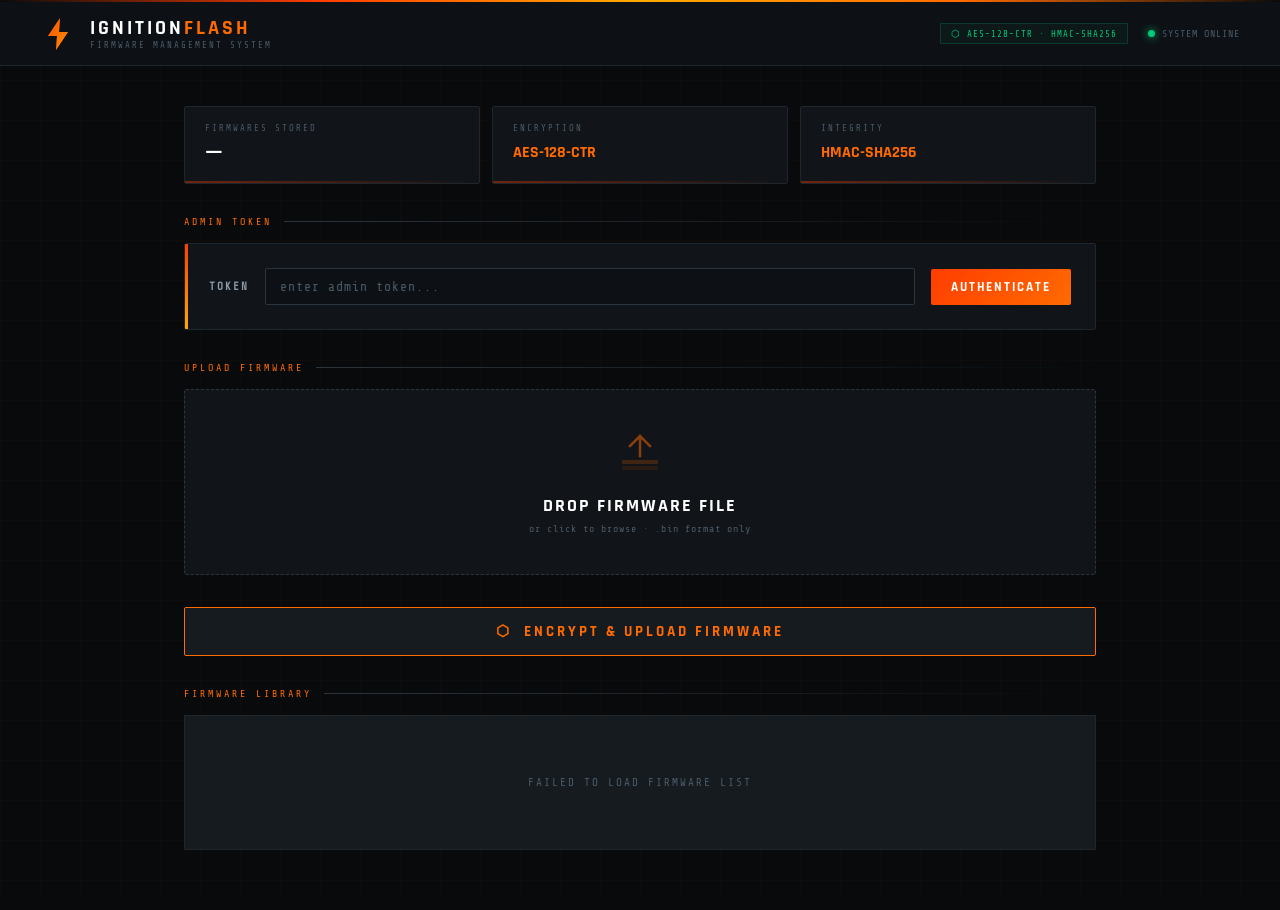
==== ui/admin.html @ 7ccd03b0 "init" ====
<!DOCTYPE html>
<html lang="en">
<head>
<meta charset="UTF-8">
<meta name="viewport" content="width=device-width, initial-scale=1.0">
<title>IgnitionFlash — Admin Panel</title>
<link rel="preconnect" href="https://fonts.googleapis.com">
<link href="https://fonts.googleapis.com/css2?family=Rajdhani:wght@400;500;600;700&family=Share+Tech+Mono&display=swap" rel="stylesheet">
<style>
  :root {
    --black:   #080a0c;
    --dark:    #0d1014;
    --panel:   #111418;
    --card:    #161b20;
    --border:  #1e262e;
    --border2: #2a3540;
    --spark:   #ff6b00;
    --spark2:  #ffaa00;
    --spark3:  #ff3d00;
    --steel:   #8a9baa;
    --text:    #cdd8e0;
    --dim:     #4a5a68;
    --success: #00c97a;
    --danger:  #ff3b3b;
  }

  * { box-sizing: border-box; margin: 0; padding: 0; }

  body {
    background: var(--black);
    color: var(--text);
    font-family: 'Rajdhani', sans-serif;
    font-size: 15px;
    min-height: 100vh;
    overflow-x: hidden;
  }

  /* ── Фоновый узор ── */
  body::before {
    content: '';
    position: fixed;
    inset: 0;
    background-image:
      linear-gradient(rgba(255,107,0,.03) 1px, transparent 1px),
      linear-gradient(90deg, rgba(255,107,0,.03) 1px, transparent 1px);
    background-size: 40px 40px;
    pointer-events: none;
    z-index: 0;
  }

  /* ── Верхняя полоса-искра ── */
  .spark-line {
    height: 2px;
    background: linear-gradient(90deg, transparent, var(--spark3), var(--spark2), var(--spark), transparent);
    position: relative;
    animation: spark-pulse 3s ease-in-out infinite;
  }
  @keyframes spark-pulse {
    0%, 100% { opacity: .6; }
    50%       { opacity: 1; }
  }

  /* ── Шапка ── */
  header {
    position: relative;
    z-index: 1;
    background: var(--dark);
    border-bottom: 1px solid var(--border);
    padding: 0 40px;
    display: flex;
    align-items: center;
    justify-content: space-between;
    height: 64px;
  }

  .logo {
    display: flex;
    align-items: center;
    gap: 14px;
  }

  .logo-icon {
    width: 36px;
    height: 36px;
    position: relative;
  }

  /* SVG искра */
  .logo-icon svg { width: 36px; height: 36px; }

  .logo-text {
    display: flex;
    flex-direction: column;
    line-height: 1;
  }

  .logo-text .brand {
    font-size: 20px;
    font-weight: 700;
    letter-spacing: 3px;
    color: #fff;
    text-transform: uppercase;
  }

  .logo-text .brand span {
    color: var(--spark);
  }

  .logo-text .sub {
    font-family: 'Share Tech Mono', monospace;
    font-size: 9px;
    color: var(--dim);
    letter-spacing: 2px;
    margin-top: 3px;
  }

  .header-right {
    display: flex;
    align-items: center;
    gap: 20px;
  }

  .status-badge {
    display: flex;
    align-items: center;
    gap: 7px;
    font-family: 'Share Tech Mono', monospace;
    font-size: 10px;
    color: var(--dim);
    letter-spacing: 1px;
    text-transform: uppercase;
  }

  .status-dot {
    width: 7px;
    height: 7px;
    border-radius: 50%;
    background: var(--success);
    box-shadow: 0 0 8px var(--success);
    animation: blink 2s ease-in-out infinite;
  }

  @keyframes blink {
    0%, 100% { opacity: 1; }
    50%       { opacity: .4; }
  }

  /* ── Главный контент ── */
  .container {
    position: relative;
    z-index: 1;
    max-width: 960px;
    margin: 0 auto;
    padding: 40px 24px 60px;
  }

  /* ── Секция заголовок ── */
  .section-header {
    display: flex;
    align-items: center;
    gap: 12px;
    margin-bottom: 16px;
  }

  .section-label {
    font-family: 'Share Tech Mono', monospace;
    font-size: 10px;
    letter-spacing: 3px;
    color: var(--spark);
    text-transform: uppercase;
  }

  .section-line {
    flex: 1;
    height: 1px;
    background: linear-gradient(90deg, var(--border2), transparent);
  }

  /* ── Карточка авторизации ── */
  .auth-card {
    background: var(--panel);
    border: 1px solid var(--border);
    border-radius: 2px;
    padding: 24px;
    margin-bottom: 32px;
    display: flex;
    align-items: center;
    gap: 16px;
    position: relative;
    overflow: hidden;
  }

  .auth-card::before {
    content: '';
    position: absolute;
    left: 0; top: 0; bottom: 0;
    width: 3px;
    background: linear-gradient(180deg, var(--spark3), var(--spark2));
  }

  .auth-card label {
    font-size: 11px;
    font-weight: 600;
    letter-spacing: 2px;
    color: var(--steel);
    text-transform: uppercase;
    white-space: nowrap;
    font-family: 'Share Tech Mono', monospace;
  }

  .auth-input {
    flex: 1;
    background: var(--dark);
    border: 1px solid var(--border2);
    color: var(--spark2);
    font-family: 'Share Tech Mono', monospace;
    font-size: 13px;
    padding: 10px 14px;
    border-radius: 2px;
    outline: none;
    letter-spacing: 2px;
    transition: border-color .2s;
  }

  .auth-input:focus {
    border-color: var(--spark);
    box-shadow: 0 0 0 1px rgba(255,107,0,.2);
  }

  .auth-input::placeholder { color: var(--dim); letter-spacing: 1px; }

  .btn-auth {
    background: linear-gradient(135deg, var(--spark3), var(--spark));
    border: none;
    color: #fff;
    font-family: 'Rajdhani', sans-serif;
    font-size: 13px;
    font-weight: 700;
    letter-spacing: 2px;
    text-transform: uppercase;
    padding: 10px 20px;
    border-radius: 2px;
    cursor: pointer;
    white-space: nowrap;
    transition: opacity .2s, transform .1s;
  }

  .btn-auth:hover   { opacity: .9; }
  .btn-auth:active  { transform: scale(.98); }

  /* ── Upload зона ── */
  .upload-zone {
    background: var(--panel);
    border: 1px dashed var(--border2);
    border-radius: 2px;
    padding: 40px;
    text-align: center;
    cursor: pointer;
    transition: border-color .2s, background .2s;
    position: relative;
    margin-bottom: 32px;
  }

  .upload-zone:hover,
  .upload-zone.drag  {
    border-color: var(--spark);
    background: rgba(255,107,0,.04);
  }

  .upload-zone input { display: none; }

  .upload-icon {
    width: 48px;
    height: 48px;
    margin: 0 auto 16px;
    opacity: .5;
  }

  .upload-title {
    font-size: 18px;
    font-weight: 700;
    letter-spacing: 2px;
    color: #fff;
    margin-bottom: 6px;
  }

  .upload-sub {
    font-family: 'Share Tech Mono', monospace;
    font-size: 10px;
    color: var(--dim);
    letter-spacing: 1px;
  }

  .upload-file-name {
    margin-top: 14px;
    font-family: 'Share Tech Mono', monospace;
    font-size: 11px;
    color: var(--spark2);
    display: none;
  }

  .upload-file-name.show { display: block; }

  /* ── Кнопка загрузки ── */
  .btn-upload {
    display: block;
    width: 100%;
    background: var(--card);
    border: 1px solid var(--spark);
    color: var(--spark);
    font-family: 'Rajdhani', sans-serif;
    font-size: 15px;
    font-weight: 700;
    letter-spacing: 3px;
    text-transform: uppercase;
    padding: 14px;
    border-radius: 2px;
    cursor: pointer;
    margin-bottom: 32px;
    transition: background .2s, color .2s;
    position: relative;
    overflow: hidden;
  }

  .btn-upload::before {
    content: '';
    position: absolute;
    inset: 0;
    background: linear-gradient(135deg, var(--spark3), var(--spark));
    opacity: 0;
    transition: opacity .2s;
  }

  .btn-upload:hover::before  { opacity: 1; }
  .btn-upload:hover          { color: #fff; border-color: transparent; }
  .btn-upload:disabled       { opacity: .3; cursor: not-allowed; }

  .btn-upload span { position: relative; z-index: 1; }

  /* ── Прогресс загрузки ── */
  .progress-wrap {
    display: none;
    margin-bottom: 32px;
  }

  .progress-wrap.show { display: block; }

  .progress-label {
    font-family: 'Share Tech Mono', monospace;
    font-size: 10px;
    color: var(--dim);
    letter-spacing: 2px;
    margin-bottom: 8px;
    display: flex;
    justify-content: space-between;
  }

  .progress-bar {
    height: 4px;
    background: var(--border);
    border-radius: 2px;
    overflow: hidden;
  }

  .progress-fill {
    height: 100%;
    background: linear-gradient(90deg, var(--spark3), var(--spark2));
    border-radius: 2px;
    width: 0%;
    transition: width .3s;
    box-shadow: 0 0 8px var(--spark);
  }

  /* ── Toast ── */
  .toast {
    position: fixed;
    bottom: 32px;
    right: 32px;
    background: var(--panel);
    border: 1px solid var(--border2);
    border-radius: 2px;
    padding: 14px 20px;
    font-family: 'Share Tech Mono', monospace;
    font-size: 11px;
    letter-spacing: 1px;
    display: flex;
    align-items: center;
    gap: 10px;
    transform: translateY(20px);
    opacity: 0;
    transition: transform .3s, opacity .3s;
    z-index: 100;
    max-width: 360px;
  }

  .toast.show   { transform: translateY(0); opacity: 1; }
  .toast.ok     { border-left: 3px solid var(--success); color: var(--success); }
  .toast.err    { border-left: 3px solid var(--danger);  color: var(--danger);  }

  /* ── Таблица прошивок ── */
  .fw-table {
    width: 100%;
    border-collapse: collapse;
  }

  .fw-table th {
    font-family: 'Share Tech Mono', monospace;
    font-size: 9px;
    letter-spacing: 2px;
    color: var(--dim);
    text-transform: uppercase;
    text-align: left;
    padding: 10px 16px;
    border-bottom: 1px solid var(--border);
    background: var(--panel);
  }

  .fw-table td {
    padding: 14px 16px;
    border-bottom: 1px solid var(--border);
    background: var(--card);
    vertical-align: middle;
  }

  .fw-table tr:last-child td { border-bottom: none; }

  .fw-table tr:hover td {
    background: #1a2028;
  }

  .fw-name {
    font-family: 'Share Tech Mono', monospace;
    font-size: 12px;
    color: var(--text);
    letter-spacing: .5px;
  }

  .fw-name .ext { color: var(--dim); }

  .fw-size {
    font-family: 'Share Tech Mono', monospace;
    font-size: 11px;
    color: var(--steel);
  }

  .fw-date {
    font-family: 'Share Tech Mono', monospace;
    font-size: 10px;
    color: var(--dim);
  }

  .fw-tag {
    display: inline-block;
    background: rgba(255,107,0,.1);
    border: 1px solid rgba(255,107,0,.25);
    color: var(--spark);
    font-family: 'Share Tech Mono', monospace;
    font-size: 9px;
    letter-spacing: 1px;
    padding: 2px 8px;
    border-radius: 1px;
    text-transform: uppercase;
  }

  .fw-actions {
    display: flex;
    gap: 8px;
    justify-content: flex-end;
  }

  .btn-action {
    background: var(--panel);
    border: 1px solid var(--border2);
    color: var(--steel);
    font-family: 'Share Tech Mono', monospace;
    font-size: 10px;
    letter-spacing: 1px;
    padding: 6px 12px;
    border-radius: 2px;
    cursor: pointer;
    text-decoration: none;
    display: inline-flex;
    align-items: center;
    gap: 6px;
    transition: border-color .2s, color .2s;
    text-transform: uppercase;
  }

  .btn-action:hover      { border-color: var(--spark2); color: var(--spark2); }
  .btn-action.del:hover  { border-color: var(--danger);  color: var(--danger);  }

  /* Пустое состояние */
  .empty-state {
    text-align: center;
    padding: 60px 20px;
    background: var(--card);
    border: 1px solid var(--border);
  }

  .empty-state .icon { font-size: 36px; opacity: .3; margin-bottom: 12px; }
  .empty-state p {
    font-family: 'Share Tech Mono', monospace;
    font-size: 11px;
    color: var(--dim);
    letter-spacing: 2px;
  }

  /* Статистика вверху */
  .stats-row {
    display: grid;
    grid-template-columns: repeat(3, 1fr);
    gap: 12px;
    margin-bottom: 32px;
  }

  .stat-card {
    background: var(--panel);
    border: 1px solid var(--border);
    border-radius: 2px;
    padding: 16px 20px;
    position: relative;
    overflow: hidden;
  }

  .stat-card::after {
    content: '';
    position: absolute;
    bottom: 0; left: 0; right: 0;
    height: 2px;
    background: linear-gradient(90deg, var(--spark3), transparent);
    opacity: .4;
  }

  .stat-label {
    font-family: 'Share Tech Mono', monospace;
    font-size: 9px;
    color: var(--dim);
    letter-spacing: 2px;
    text-transform: uppercase;
    margin-bottom: 6px;
  }

  .stat-value {
    font-size: 28px;
    font-weight: 700;
    color: #fff;
    line-height: 1;
  }

  .stat-value span { color: var(--spark); font-size: 14px; margin-left: 4px; }

  /* ── Шифрование индикатор ── */
  .enc-badge {
    display: inline-flex;
    align-items: center;
    gap: 6px;
    font-family: 'Share Tech Mono', monospace;
    font-size: 9px;
    color: var(--success);
    letter-spacing: 1px;
    padding: 4px 10px;
    border: 1px solid rgba(0,201,122,.2);
    border-radius: 1px;
    background: rgba(0,201,122,.05);
  }

  .enc-badge::before {
    content: '⬡';
    font-size: 10px;
  }

  @keyframes fadeUp {
    from { opacity:0; transform:translateY(12px); }
    to   { opacity:1; transform:translateY(0); }
  }

  .container > * {
    animation: fadeUp .4s ease both;
  }
  .container > *:nth-child(2) { animation-delay: .05s; }
  .container > *:nth-child(3) { animation-delay: .10s; }
  .container > *:nth-child(4) { animation-delay: .15s; }
  .container > *:nth-child(5) { animation-delay: .20s; }
</style>
</head>
<body>

<div class="spark-line"></div>

<header>
  <div class="logo">
    <div class="logo-icon">
      <svg viewBox="0 0 36 36" fill="none" xmlns="http://www.w3.org/2000/svg">
        <polygon points="20,2 8,20 17,20 16,34 28,16 19,16" fill="#ff6b00"/>
        <polygon points="20,2 8,20 17,20 16,34 28,16 19,16" fill="url(#sg)" opacity=".6"/>
        <defs>
          <linearGradient id="sg" x1="0" y1="0" x2="1" y2="1">
            <stop offset="0%" stop-color="#ff3d00"/>
            <stop offset="100%" stop-color="#ffaa00"/>
          </linearGradient>
        </defs>
      </svg>
    </div>
    <div class="logo-text">
      <div class="brand">Ignition<span>Flash</span></div>
      <div class="sub">FIRMWARE MANAGEMENT SYSTEM</div>
    </div>
  </div>
  <div class="header-right">
    <div class="enc-badge">AES-128-CTR · HMAC-SHA256</div>
    <div class="status-badge">
      <span class="status-dot"></span>
      SYSTEM ONLINE
    </div>
  </div>
</header>

<div class="container">

  <!-- Статы -->
  <div class="stats-row" id="stats-row">
    <div class="stat-card">
      <div class="stat-label">Firmwares Stored</div>
      <div class="stat-value" id="stat-count">—</div>
    </div>
    <div class="stat-card">
      <div class="stat-label">Encryption</div>
      <div class="stat-value" style="font-size:16px;padding-top:6px;color:var(--spark)">AES-128-CTR</div>
    </div>
    <div class="stat-card">
      <div class="stat-label">Integrity</div>
      <div class="stat-value" style="font-size:16px;padding-top:6px;color:var(--spark)">HMAC-SHA256</div>
    </div>
  </div>

  <!-- Auth -->
  <div class="section-header">
    <span class="section-label">Admin Token</span>
    <div class="section-line"></div>
  </div>

  <div class="auth-card">
    <label>TOKEN</label>
    <input class="auth-input" type="password" id="token-input"
           placeholder="enter admin token...">
    <button class="btn-auth" onclick="saveToken()">AUTHENTICATE</button>
  </div>

  <!-- Upload -->
  <div class="section-header">
    <span class="section-label">Upload Firmware</span>
    <div class="section-line"></div>
  </div>

  <div class="upload-zone" id="drop-zone" onclick="document.getElementById('fw-file').click()">
    <input type="file" id="fw-file" accept=".bin">
    <div class="upload-icon">
      <svg viewBox="0 0 48 48" fill="none" xmlns="http://www.w3.org/2000/svg">
        <rect x="6" y="30" width="36" height="4" rx="1" fill="#ff6b00" opacity=".4"/>
        <rect x="6" y="36" width="36" height="4" rx="1" fill="#ff6b00" opacity=".2"/>
        <path d="M24 6 L24 26 M14 16 L24 6 L34 16" stroke="#ff6b00" stroke-width="2.5"
              stroke-linecap="square"/>
      </svg>
    </div>
    <div class="upload-title">DROP FIRMWARE FILE</div>
    <div class="upload-sub">or click to browse · .bin format only</div>
    <div class="upload-file-name" id="file-name-display"></div>
  </div>

  <div class="progress-wrap" id="progress-wrap">
    <div class="progress-label">
      <span id="progress-status">ENCRYPTING & UPLOADING...</span>
      <span id="progress-pct">0%</span>
    </div>
    <div class="progress-bar">
      <div class="progress-fill" id="progress-fill"></div>
    </div>
  </div>

  <button class="btn-upload" id="upload-btn" onclick="uploadFirmware()" disabled>
    <span>⬡ &nbsp;ENCRYPT &amp; UPLOAD FIRMWARE</span>
  </button>

  <!-- Список -->
  <div class="section-header">
    <span class="section-label">Firmware Library</span>
    <div class="section-line"></div>
  </div>

  <div id="fw-list-wrap"></div>

</div>

<!-- Toast -->
<div class="toast" id="toast"></div>

<script>
  let adminToken = localStorage.getItem('admin_token') || '';

  // ── Инициализация ─────────────────────────
  window.addEventListener('DOMContentLoaded', () => {
    if (adminToken) {
      document.getElementById('token-input').value = adminToken;
    }
    loadFirmwares();
  });

  // ── Токен ─────────────────────────────────
  function saveToken() {
    adminToken = document.getElementById('token-input').value.trim();
    localStorage.setItem('admin_token', adminToken);
    toast('Token saved', 'ok');
    loadFirmwares();
  }

  document.getElementById('token-input').addEventListener('keydown', e => {
    if (e.key === 'Enter') saveToken();
  });

  // ── Выбор файла ───────────────────────────
  document.getElementById('fw-file').addEventListener('change', function() {
    const f = this.files[0];
    if (!f) return;
    const el = document.getElementById('file-name-display');
    el.textContent = '▸ ' + f.name + '  (' + (f.size / 1024).toFixed(1) + ' KB)';
    el.classList.add('show');
    document.getElementById('upload-btn').disabled = false;
  });

  // ── Drag & Drop ───────────────────────────
  const zone = document.getElementById('drop-zone');

  zone.addEventListener('dragover', e => { e.preventDefault(); zone.classList.add('drag'); });
  zone.addEventListener('dragleave', ()  => zone.classList.remove('drag'));
  zone.addEventListener('drop', e => {
    e.preventDefault();
    zone.classList.remove('drag');
    const f = e.dataTransfer.files[0];
    if (!f) return;
    const input = document.getElementById('fw-file');
    const dt = new DataTransfer();
    dt.items.add(f);
    input.files = dt.files;
    input.dispatchEvent(new Event('change'));
  });

  // ── Загрузка прошивки ─────────────────────
  async function uploadFirmware() {
    const file = document.getElementById('fw-file').files[0];
    if (!file) { toast('Select a .bin file first', 'err'); return; }
    if (!adminToken) { toast('Enter admin token first', 'err'); return; }

    const btn = document.getElementById('upload-btn');
    btn.disabled = true;

    const prog = document.getElementById('progress-wrap');
    const fill = document.getElementById('progress-fill');
    const pct  = document.getElementById('progress-pct');
    const pst  = document.getElementById('progress-status');

    prog.classList.add('show');
    pst.textContent = 'ENCRYPTING & UPLOADING...';

    // Анимируем прогресс (реальный XHR для точного прогресса)
    const xhr = new XMLHttpRequest();
    const form = new FormData();
    form.append('firmware', file);

    xhr.upload.addEventListener('progress', e => {
      if (e.lengthComputable) {
        const p = Math.round(e.loaded / e.total * 100);
        fill.style.width = p + '%';
        pct.textContent = p + '%';
      }
    });

    xhr.addEventListener('load', () => {
      try {
        const data = JSON.parse(xhr.responseText);
        if (data.ok) {
          fill.style.width = '100%';
          pct.textContent = '100%';
          pst.textContent = 'UPLOAD COMPLETE';
          toast('Firmware encrypted & uploaded: ' + data.file, 'ok');
          loadFirmwares();
          setTimeout(() => {
            prog.classList.remove('show');
            fill.style.width = '0%';
            document.getElementById('fw-file').value = '';
            document.getElementById('file-name-display').classList.remove('show');
            btn.disabled = true;
          }, 1500);
        } else {
          toast('Error: ' + (data.error || 'unknown'), 'err');
          prog.classList.remove('show');
          btn.disabled = false;
        }
      } catch(e) {
        toast('Server error', 'err');
        prog.classList.remove('show');
        btn.disabled = false;
      }
    });

    xhr.addEventListener('error', () => {
      toast('Network error', 'err');
      prog.classList.remove('show');
      btn.disabled = false;
    });

    xhr.open('POST', '/api/admin/upload');
    xhr.setRequestHeader('X-Admin-Token', adminToken);
    xhr.send(form);
  }

  // ── Список прошивок ───────────────────────
  async function loadFirmwares() {
    try {
      const res  = await fetch('/api/firmwares');
      const list = await res.json();

      document.getElementById('stat-count').textContent = list.length;

      const wrap = document.getElementById('fw-list-wrap');

      if (!list.length) {
        wrap.innerHTML =
          '<div class="empty-state">' +
            '<div class="icon">&#x2B21;</div>' +
            '<p>NO FIRMWARES UPLOADED YET</p>' +
          '</div>';
        return;
      }

      let rows = '';
      list.forEach(function(fw) {
        const nameParts = fw.name.split('.');
        const ext  = nameParts.pop();
        const base = nameParts.join('.');
        const sizeKb = (fw.size / 1024).toFixed(1);
        rows +=
          '<tr>' +
            '<td><div class="fw-name">' + base + '<span class="ext">.' + ext + '</span></div></td>' +
            '<td><span class="fw-tag">ENCRYPTED</span></td>' +
            '<td><span class="fw-size">' + sizeKb + ' KB</span></td>' +
            '<td><span class="fw-date">' + fw.mod_time + '</span></td>' +
            '<td><div class="fw-actions">' +
              '<a class="btn-action" href="/api/firmwares/' + fw.name + '" download>&#x2193; DOWNLOAD</a>' +
              '<button class="btn-action del" onclick="deleteFirmware(\'' + fw.name + '\')">&#x2715; DELETE</button>' +
            '</div></td>' +
          '</tr>';
      });

      wrap.innerHTML =
        '<table class="fw-table">' +
          '<thead><tr>' +
            '<th>FILENAME</th>' +
            '<th>STATUS</th>' +
            '<th>SIZE</th>' +
            '<th>UPLOADED</th>' +
            '<th style="text-align:right">ACTIONS</th>' +
          '</tr></thead>' +
          '<tbody>' + rows + '</tbody>' +
        '</table>';

    } catch(e) {
      document.getElementById('fw-list-wrap').innerHTML =
        '<div class="empty-state"><p>FAILED TO LOAD FIRMWARE LIST</p></div>';
    }
  }

  // ── Удаление ──────────────────────────────
  async function deleteFirmware(name) {
    if (!adminToken) { toast('Enter admin token first', 'err'); return; }
    if (!confirm('Delete ' + name + '?')) return;

    try {
      const res = await fetch('/api/admin/delete/' + encodeURIComponent(name), {
        method: 'DELETE',
        headers: { 'X-Admin-Token': adminToken }
      });
      const data = await res.json();
      if (data.ok) {
        toast('Deleted: ' + name, 'ok');
        loadFirmwares();
      } else {
        toast('Error: ' + (data.error || 'unknown'), 'err');
      }
    } catch(e) {
      toast('Network error', 'err');
    }
  }

  // ── Toast уведомления ─────────────────────
  let toastTimer;
  function toast(msg, type) {
    const el = document.getElementById('toast');
    el.textContent = (type === 'ok' ? '✓ ' : '✕ ') + msg.toUpperCase();
    el.className = 'toast show ' + type;
    clearTimeout(toastTimer);
    toastTimer = setTimeout(() => el.classList.remove('show'), 3500);
  }
</script>
</body>
</html>
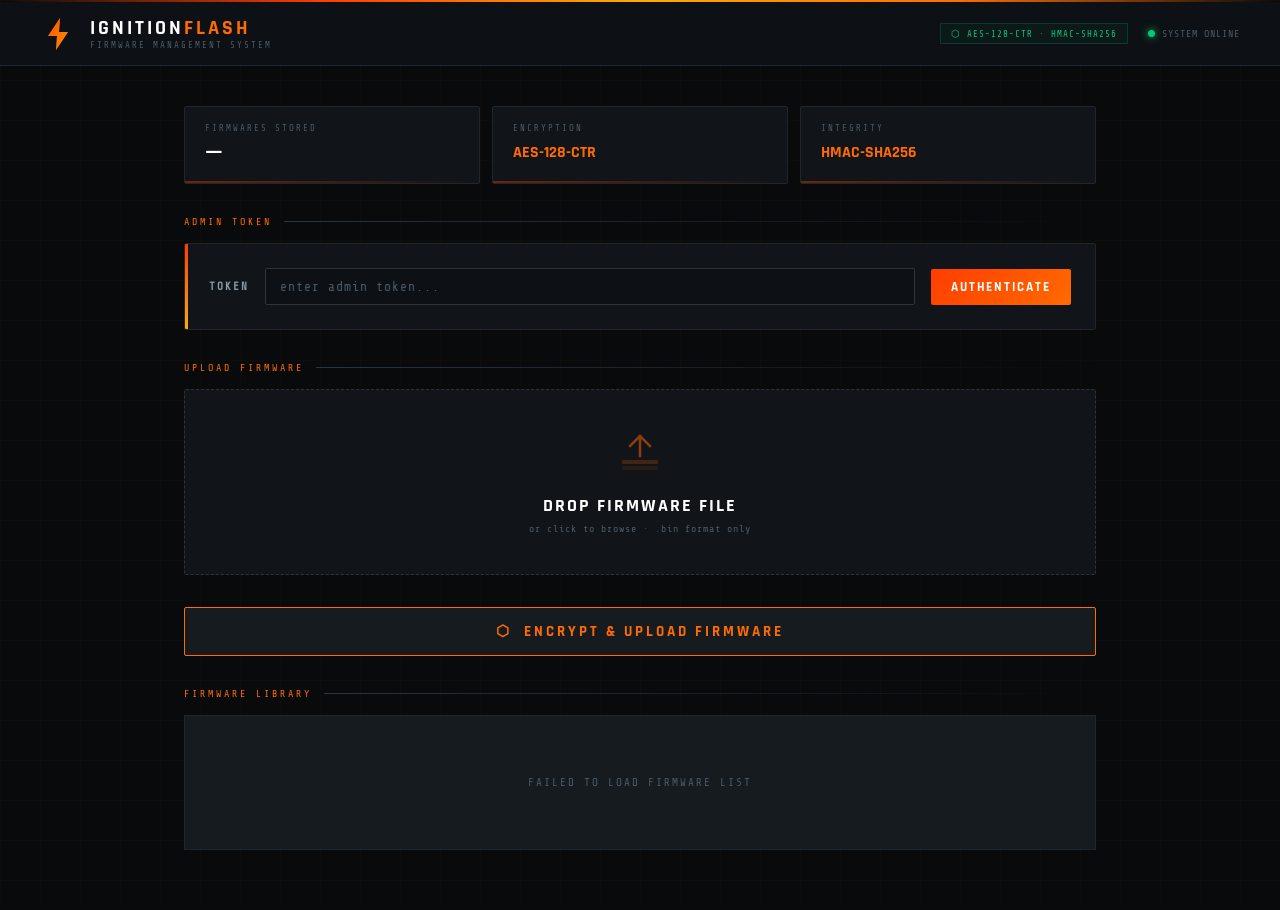
==== commit c246f220: "html css refactoring" ====
--- a/ui/admin.html
+++ b/ui/admin.html
@@ -6,582 +6,11 @@
 <title>IgnitionFlash — Admin Panel</title>
 <link rel="preconnect" href="https://fonts.googleapis.com">
 <link href="https://fonts.googleapis.com/css2?family=Rajdhani:wght@400;500;600;700&family=Share+Tech+Mono&display=swap" rel="stylesheet">
-<style>
-  :root {
-    --black:   #080a0c;
-    --dark:    #0d1014;
-    --panel:   #111418;
-    --card:    #161b20;
-    --border:  #1e262e;
-    --border2: #2a3540;
-    --spark:   #ff6b00;
-    --spark2:  #ffaa00;
-    --spark3:  #ff3d00;
-    --steel:   #8a9baa;
-    --text:    #cdd8e0;
-    --dim:     #4a5a68;
-    --success: #00c97a;
-    --danger:  #ff3b3b;
-  }
-
-  * { box-sizing: border-box; margin: 0; padding: 0; }
-
-  body {
-    background: var(--black);
-    color: var(--text);
-    font-family: 'Rajdhani', sans-serif;
-    font-size: 15px;
-    min-height: 100vh;
-    overflow-x: hidden;
-  }
-
-  /* ── Фоновый узор ── */
-  body::before {
-    content: '';
-    position: fixed;
-    inset: 0;
-    background-image:
-      linear-gradient(rgba(255,107,0,.03) 1px, transparent 1px),
-      linear-gradient(90deg, rgba(255,107,0,.03) 1px, transparent 1px);
-    background-size: 40px 40px;
-    pointer-events: none;
-    z-index: 0;
-  }
-
-  /* ── Верхняя полоса-искра ── */
-  .spark-line {
-    height: 2px;
-    background: linear-gradient(90deg, transparent, var(--spark3), var(--spark2), var(--spark), transparent);
-    position: relative;
-    animation: spark-pulse 3s ease-in-out infinite;
-  }
-  @keyframes spark-pulse {
-    0%, 100% { opacity: .6; }
-    50%       { opacity: 1; }
-  }
-
-  /* ── Шапка ── */
-  header {
-    position: relative;
-    z-index: 1;
-    background: var(--dark);
-    border-bottom: 1px solid var(--border);
-    padding: 0 40px;
-    display: flex;
-    align-items: center;
-    justify-content: space-between;
-    height: 64px;
-  }
-
-  .logo {
-    display: flex;
-    align-items: center;
-    gap: 14px;
-  }
-
-  .logo-icon {
-    width: 36px;
-    height: 36px;
-    position: relative;
-  }
-
-  /* SVG искра */
-  .logo-icon svg { width: 36px; height: 36px; }
-
-  .logo-text {
-    display: flex;
-    flex-direction: column;
-    line-height: 1;
-  }
-
-  .logo-text .brand {
-    font-size: 20px;
-    font-weight: 700;
-    letter-spacing: 3px;
-    color: #fff;
-    text-transform: uppercase;
-  }
-
-  .logo-text .brand span {
-    color: var(--spark);
-  }
-
-  .logo-text .sub {
-    font-family: 'Share Tech Mono', monospace;
-    font-size: 9px;
-    color: var(--dim);
-    letter-spacing: 2px;
-    margin-top: 3px;
-  }
-
-  .header-right {
-    display: flex;
-    align-items: center;
-    gap: 20px;
-  }
-
-  .status-badge {
-    display: flex;
-    align-items: center;
-    gap: 7px;
-    font-family: 'Share Tech Mono', monospace;
-    font-size: 10px;
-    color: var(--dim);
-    letter-spacing: 1px;
-    text-transform: uppercase;
-  }
-
-  .status-dot {
-    width: 7px;
-    height: 7px;
-    border-radius: 50%;
-    background: var(--success);
-    box-shadow: 0 0 8px var(--success);
-    animation: blink 2s ease-in-out infinite;
-  }
-
-  @keyframes blink {
-    0%, 100% { opacity: 1; }
-    50%       { opacity: .4; }
-  }
-
-  /* ── Главный контент ── */
-  .container {
-    position: relative;
-    z-index: 1;
-    max-width: 960px;
-    margin: 0 auto;
-    padding: 40px 24px 60px;
-  }
-
-  /* ── Секция заголовок ── */
-  .section-header {
-    display: flex;
-    align-items: center;
-    gap: 12px;
-    margin-bottom: 16px;
-  }
-
-  .section-label {
-    font-family: 'Share Tech Mono', monospace;
-    font-size: 10px;
-    letter-spacing: 3px;
-    color: var(--spark);
-    text-transform: uppercase;
-  }
-
-  .section-line {
-    flex: 1;
-    height: 1px;
-    background: linear-gradient(90deg, var(--border2), transparent);
-  }
-
-  /* ── Карточка авторизации ── */
-  .auth-card {
-    background: var(--panel);
-    border: 1px solid var(--border);
-    border-radius: 2px;
-    padding: 24px;
-    margin-bottom: 32px;
-    display: flex;
-    align-items: center;
-    gap: 16px;
-    position: relative;
-    overflow: hidden;
-  }
-
-  .auth-card::before {
-    content: '';
-    position: absolute;
-    left: 0; top: 0; bottom: 0;
-    width: 3px;
-    background: linear-gradient(180deg, var(--spark3), var(--spark2));
-  }
-
-  .auth-card label {
-    font-size: 11px;
-    font-weight: 600;
-    letter-spacing: 2px;
-    color: var(--steel);
-    text-transform: uppercase;
-    white-space: nowrap;
-    font-family: 'Share Tech Mono', monospace;
-  }
-
-  .auth-input {
-    flex: 1;
-    background: var(--dark);
-    border: 1px solid var(--border2);
-    color: var(--spark2);
-    font-family: 'Share Tech Mono', monospace;
-    font-size: 13px;
-    padding: 10px 14px;
-    border-radius: 2px;
-    outline: none;
-    letter-spacing: 2px;
-    transition: border-color .2s;
-  }
-
-  .auth-input:focus {
-    border-color: var(--spark);
-    box-shadow: 0 0 0 1px rgba(255,107,0,.2);
-  }
-
-  .auth-input::placeholder { color: var(--dim); letter-spacing: 1px; }
-
-  .btn-auth {
-    background: linear-gradient(135deg, var(--spark3), var(--spark));
-    border: none;
-    color: #fff;
-    font-family: 'Rajdhani', sans-serif;
-    font-size: 13px;
-    font-weight: 700;
-    letter-spacing: 2px;
-    text-transform: uppercase;
-    padding: 10px 20px;
-    border-radius: 2px;
-    cursor: pointer;
-    white-space: nowrap;
-    transition: opacity .2s, transform .1s;
-  }
-
-  .btn-auth:hover   { opacity: .9; }
-  .btn-auth:active  { transform: scale(.98); }
-
-  /* ── Upload зона ── */
-  .upload-zone {
-    background: var(--panel);
-    border: 1px dashed var(--border2);
-    border-radius: 2px;
-    padding: 40px;
-    text-align: center;
-    cursor: pointer;
-    transition: border-color .2s, background .2s;
-    position: relative;
-    margin-bottom: 32px;
-  }
-
-  .upload-zone:hover,
-  .upload-zone.drag  {
-    border-color: var(--spark);
-    background: rgba(255,107,0,.04);
-  }
-
-  .upload-zone input { display: none; }
-
-  .upload-icon {
-    width: 48px;
-    height: 48px;
-    margin: 0 auto 16px;
-    opacity: .5;
-  }
-
-  .upload-title {
-    font-size: 18px;
-    font-weight: 700;
-    letter-spacing: 2px;
-    color: #fff;
-    margin-bottom: 6px;
-  }
-
-  .upload-sub {
-    font-family: 'Share Tech Mono', monospace;
-    font-size: 10px;
-    color: var(--dim);
-    letter-spacing: 1px;
-  }
-
-  .upload-file-name {
-    margin-top: 14px;
-    font-family: 'Share Tech Mono', monospace;
-    font-size: 11px;
-    color: var(--spark2);
-    display: none;
-  }
-
-  .upload-file-name.show { display: block; }
-
-  /* ── Кнопка загрузки ── */
-  .btn-upload {
-    display: block;
-    width: 100%;
-    background: var(--card);
-    border: 1px solid var(--spark);
-    color: var(--spark);
-    font-family: 'Rajdhani', sans-serif;
-    font-size: 15px;
-    font-weight: 700;
-    letter-spacing: 3px;
-    text-transform: uppercase;
-    padding: 14px;
-    border-radius: 2px;
-    cursor: pointer;
-    margin-bottom: 32px;
-    transition: background .2s, color .2s;
-    position: relative;
-    overflow: hidden;
-  }
-
-  .btn-upload::before {
-    content: '';
-    position: absolute;
-    inset: 0;
-    background: linear-gradient(135deg, var(--spark3), var(--spark));
-    opacity: 0;
-    transition: opacity .2s;
-  }
-
-  .btn-upload:hover::before  { opacity: 1; }
-  .btn-upload:hover          { color: #fff; border-color: transparent; }
-  .btn-upload:disabled       { opacity: .3; cursor: not-allowed; }
-
-  .btn-upload span { position: relative; z-index: 1; }
-
-  /* ── Прогресс загрузки ── */
-  .progress-wrap {
-    display: none;
-    margin-bottom: 32px;
-  }
-
-  .progress-wrap.show { display: block; }
-
-  .progress-label {
-    font-family: 'Share Tech Mono', monospace;
-    font-size: 10px;
-    color: var(--dim);
-    letter-spacing: 2px;
-    margin-bottom: 8px;
-    display: flex;
-    justify-content: space-between;
-  }
-
-  .progress-bar {
-    height: 4px;
-    background: var(--border);
-    border-radius: 2px;
-    overflow: hidden;
-  }
-
-  .progress-fill {
-    height: 100%;
-    background: linear-gradient(90deg, var(--spark3), var(--spark2));
-    border-radius: 2px;
-    width: 0%;
-    transition: width .3s;
-    box-shadow: 0 0 8px var(--spark);
-  }
-
-  /* ── Toast ── */
-  .toast {
-    position: fixed;
-    bottom: 32px;
-    right: 32px;
-    background: var(--panel);
-    border: 1px solid var(--border2);
-    border-radius: 2px;
-    padding: 14px 20px;
-    font-family: 'Share Tech Mono', monospace;
-    font-size: 11px;
-    letter-spacing: 1px;
-    display: flex;
-    align-items: center;
-    gap: 10px;
-    transform: translateY(20px);
-    opacity: 0;
-    transition: transform .3s, opacity .3s;
-    z-index: 100;
-    max-width: 360px;
-  }
-
-  .toast.show   { transform: translateY(0); opacity: 1; }
-  .toast.ok     { border-left: 3px solid var(--success); color: var(--success); }
-  .toast.err    { border-left: 3px solid var(--danger);  color: var(--danger);  }
-
-  /* ── Таблица прошивок ── */
-  .fw-table {
-    width: 100%;
-    border-collapse: collapse;
-  }
-
-  .fw-table th {
-    font-family: 'Share Tech Mono', monospace;
-    font-size: 9px;
-    letter-spacing: 2px;
-    color: var(--dim);
-    text-transform: uppercase;
-    text-align: left;
-    padding: 10px 16px;
-    border-bottom: 1px solid var(--border);
-    background: var(--panel);
-  }
-
-  .fw-table td {
-    padding: 14px 16px;
-    border-bottom: 1px solid var(--border);
-    background: var(--card);
-    vertical-align: middle;
-  }
-
-  .fw-table tr:last-child td { border-bottom: none; }
-
-  .fw-table tr:hover td {
-    background: #1a2028;
-  }
-
-  .fw-name {
-    font-family: 'Share Tech Mono', monospace;
-    font-size: 12px;
-    color: var(--text);
-    letter-spacing: .5px;
-  }
-
-  .fw-name .ext { color: var(--dim); }
-
-  .fw-size {
-    font-family: 'Share Tech Mono', monospace;
-    font-size: 11px;
-    color: var(--steel);
-  }
-
-  .fw-date {
-    font-family: 'Share Tech Mono', monospace;
-    font-size: 10px;
-    color: var(--dim);
-  }
-
-  .fw-tag {
-    display: inline-block;
-    background: rgba(255,107,0,.1);
-    border: 1px solid rgba(255,107,0,.25);
-    color: var(--spark);
-    font-family: 'Share Tech Mono', monospace;
-    font-size: 9px;
-    letter-spacing: 1px;
-    padding: 2px 8px;
-    border-radius: 1px;
-    text-transform: uppercase;
-  }
-
-  .fw-actions {
-    display: flex;
-    gap: 8px;
-    justify-content: flex-end;
-  }
-
-  .btn-action {
-    background: var(--panel);
-    border: 1px solid var(--border2);
-    color: var(--steel);
-    font-family: 'Share Tech Mono', monospace;
-    font-size: 10px;
-    letter-spacing: 1px;
-    padding: 6px 12px;
-    border-radius: 2px;
-    cursor: pointer;
-    text-decoration: none;
-    display: inline-flex;
-    align-items: center;
-    gap: 6px;
-    transition: border-color .2s, color .2s;
-    text-transform: uppercase;
-  }
-
-  .btn-action:hover      { border-color: var(--spark2); color: var(--spark2); }
-  .btn-action.del:hover  { border-color: var(--danger);  color: var(--danger);  }
-
-  /* Пустое состояние */
-  .empty-state {
-    text-align: center;
-    padding: 60px 20px;
-    background: var(--card);
-    border: 1px solid var(--border);
-  }
-
-  .empty-state .icon { font-size: 36px; opacity: .3; margin-bottom: 12px; }
-  .empty-state p {
-    font-family: 'Share Tech Mono', monospace;
-    font-size: 11px;
-    color: var(--dim);
-    letter-spacing: 2px;
-  }
-
-  /* Статистика вверху */
-  .stats-row {
-    display: grid;
-    grid-template-columns: repeat(3, 1fr);
-    gap: 12px;
-    margin-bottom: 32px;
-  }
-
-  .stat-card {
-    background: var(--panel);
-    border: 1px solid var(--border);
-    border-radius: 2px;
-    padding: 16px 20px;
-    position: relative;
-    overflow: hidden;
-  }
-
-  .stat-card::after {
-    content: '';
-    position: absolute;
-    bottom: 0; left: 0; right: 0;
-    height: 2px;
-    background: linear-gradient(90deg, var(--spark3), transparent);
-    opacity: .4;
-  }
-
-  .stat-label {
-    font-family: 'Share Tech Mono', monospace;
-    font-size: 9px;
-    color: var(--dim);
-    letter-spacing: 2px;
-    text-transform: uppercase;
-    margin-bottom: 6px;
-  }
-
-  .stat-value {
-    font-size: 28px;
-    font-weight: 700;
-    color: #fff;
-    line-height: 1;
-  }
-
-  .stat-value span { color: var(--spark); font-size: 14px; margin-left: 4px; }
-
-  /* ── Шифрование индикатор ── */
-  .enc-badge {
-    display: inline-flex;
-    align-items: center;
-    gap: 6px;
-    font-family: 'Share Tech Mono', monospace;
-    font-size: 9px;
-    color: var(--success);
-    letter-spacing: 1px;
-    padding: 4px 10px;
-    border: 1px solid rgba(0,201,122,.2);
-    border-radius: 1px;
-    background: rgba(0,201,122,.05);
-  }
-
-  .enc-badge::before {
-    content: '⬡';
-    font-size: 10px;
-  }
-
-  @keyframes fadeUp {
-    from { opacity:0; transform:translateY(12px); }
-    to   { opacity:1; transform:translateY(0); }
-  }
-
-  .container > * {
-    animation: fadeUp .4s ease both;
-  }
-  .container > *:nth-child(2) { animation-delay: .05s; }
-  .container > *:nth-child(3) { animation-delay: .10s; }
-  .container > *:nth-child(4) { animation-delay: .15s; }
-  .container > *:nth-child(5) { animation-delay: .20s; }
-</style>
+  <link rel="stylesheet" href="css/base.css">
+<link rel="stylesheet" href="css/admin.css"> 
+ 
+ 
+
 </head>
 <body>
 
--- a/ui/css/base.css
+++ b/ui/css/base.css
@@ -0,0 +1,170 @@
+  :root {
+    --black:   #080a0c;
+    --dark:    #0d1014;
+    --panel:   #111418;
+    --card:    #161b20;
+    --border:  #1e262e;
+    --border2: #2a3540;
+    --spark:   #ff6b00;
+    --spark2:  #ffaa00;
+    --spark3:  #ff3d00;
+    --steel:   #8a9baa;
+    --text:    #cdd8e0;
+    --dim:     #4a5a68;
+    --success: #00c97a;
+    --danger:  #ff3b3b;
+  }
+    
+  * { box-sizing: border-box; margin: 0; padding: 0; }
+
+    body {
+    background: var(--black);
+    color: var(--text);
+    font-family: 'Rajdhani', sans-serif;
+    font-size: 15px;
+    min-height: 100vh;
+    overflow-x: hidden;
+  }
+
+    /* ── Фоновый узор ── */
+  body::before {
+    content: '';
+    position: fixed;
+    inset: 0;
+    background-image:
+      linear-gradient(rgba(255,107,0,.03) 1px, transparent 1px),
+      linear-gradient(90deg, rgba(255,107,0,.03) 1px, transparent 1px);
+    background-size: 40px 40px;
+    pointer-events: none;
+    z-index: 0;
+  }
+
+  
+  /* ── Верхняя полоса-искра ── */
+  .spark-line {
+    height: 2px;
+    background: linear-gradient(90deg, transparent, var(--spark3), var(--spark2), var(--spark), transparent);
+    position: relative;
+    animation: spark-pulse 3s ease-in-out infinite;
+  }
+  @keyframes spark-pulse {
+    0%, 100% { opacity: .6; }
+    50%       { opacity: 1; }
+  }
+
+  /* ── Шапка ── */
+  header {
+    position: relative;
+    z-index: 1;
+    background: var(--dark);
+    border-bottom: 1px solid var(--border);
+    padding: 0 40px;
+    display: flex;
+    align-items: center;
+    justify-content: space-between;
+    height: 64px;
+  }
+
+  .logo {
+    display: flex;
+    align-items: center;
+    gap: 14px;
+  }
+
+  .logo-icon {
+    width: 36px;
+    height: 36px;
+    position: relative;
+  }
+
+  /* SVG искра */
+  .logo-icon svg { width: 36px; height: 36px; }
+
+  .logo-text {
+    display: flex;
+    flex-direction: column;
+    line-height: 1;
+  }
+
+  .logo-text .brand {
+    font-size: 20px;
+    font-weight: 700;
+    letter-spacing: 3px;
+    color: #fff;
+    text-transform: uppercase;
+  }
+
+  .logo-text .brand span {
+    color: var(--spark);
+  }
+
+  .logo-text .sub {
+    font-family: 'Share Tech Mono', monospace;
+    font-size: 9px;
+    color: var(--dim);
+    letter-spacing: 2px;
+    margin-top: 3px;
+  }
+
+  .header-right {
+    display: flex;
+    align-items: center;
+    gap: 20px;
+  }
+
+  .status-badge {
+    display: flex;
+    align-items: center;
+    gap: 7px;
+    font-family: 'Share Tech Mono', monospace;
+    font-size: 10px;
+    color: var(--dim);
+    letter-spacing: 1px;
+    text-transform: uppercase;
+  }
+
+  .status-dot {
+    width: 7px;
+    height: 7px;
+    border-radius: 50%;
+    background: var(--success);
+    box-shadow: 0 0 8px var(--success);
+    animation: blink 2s ease-in-out infinite;
+  }
+
+  @keyframes blink {
+    0%, 100% { opacity: 1; }
+    50%       { opacity: .4; }
+  }
+
+
+    /* ── Главный контент ── */
+  .container {
+    position: relative;
+    z-index: 1;
+    max-width: 960px;
+    margin: 0 auto;
+    padding: 40px 24px 60px;
+  }
+
+  /* ── Секция заголовок ── */
+  .section-header {
+    display: flex;
+    align-items: center;
+    gap: 12px;
+    margin-bottom: 16px;
+  }
+
+  .section-label {
+    font-family: 'Share Tech Mono', monospace;
+    font-size: 10px;
+    letter-spacing: 3px;
+    color: var(--spark);
+    text-transform: uppercase;
+  }
+
+  .section-line {
+    flex: 1;
+    height: 1px;
+    background: linear-gradient(90deg, var(--border2), transparent);
+  }
--- a/ui/css/admin.css
+++ b/ui/css/admin.css
@@ -0,0 +1,405 @@
+/* ── Карточка авторизации ── */
+  .auth-card {
+    background: var(--panel);
+    border: 1px solid var(--border);
+    border-radius: 2px;
+    padding: 24px;
+    margin-bottom: 32px;
+    display: flex;
+    align-items: center;
+    gap: 16px;
+    position: relative;
+    overflow: hidden;
+  }
+
+  .auth-card::before {
+    content: '';
+    position: absolute;
+    left: 0; top: 0; bottom: 0;
+    width: 3px;
+    background: linear-gradient(180deg, var(--spark3), var(--spark2));
+  }
+
+  .auth-card label {
+    font-size: 11px;
+    font-weight: 600;
+    letter-spacing: 2px;
+    color: var(--steel);
+    text-transform: uppercase;
+    white-space: nowrap;
+    font-family: 'Share Tech Mono', monospace;
+  }
+
+  .auth-input {
+    flex: 1;
+    background: var(--dark);
+    border: 1px solid var(--border2);
+    color: var(--spark2);
+    font-family: 'Share Tech Mono', monospace;
+    font-size: 13px;
+    padding: 10px 14px;
+    border-radius: 2px;
+    outline: none;
+    letter-spacing: 2px;
+    transition: border-color .2s;
+  }
+
+  .auth-input:focus {
+    border-color: var(--spark);
+    box-shadow: 0 0 0 1px rgba(255,107,0,.2);
+  }
+
+  .auth-input::placeholder { color: var(--dim); letter-spacing: 1px; }
+
+  .btn-auth {
+    background: linear-gradient(135deg, var(--spark3), var(--spark));
+    border: none;
+    color: #fff;
+    font-family: 'Rajdhani', sans-serif;
+    font-size: 13px;
+    font-weight: 700;
+    letter-spacing: 2px;
+    text-transform: uppercase;
+    padding: 10px 20px;
+    border-radius: 2px;
+    cursor: pointer;
+    white-space: nowrap;
+    transition: opacity .2s, transform .1s;
+  }
+
+  .btn-auth:hover   { opacity: .9; }
+  .btn-auth:active  { transform: scale(.98); }
+
+  /* ── Upload зона ── */
+  .upload-zone {
+    background: var(--panel);
+    border: 1px dashed var(--border2);
+    border-radius: 2px;
+    padding: 40px;
+    text-align: center;
+    cursor: pointer;
+    transition: border-color .2s, background .2s;
+    position: relative;
+    margin-bottom: 32px;
+  }
+
+  .upload-zone:hover,
+  .upload-zone.drag  {
+    border-color: var(--spark);
+    background: rgba(255,107,0,.04);
+  }
+
+  .upload-zone input { display: none; }
+
+  .upload-icon {
+    width: 48px;
+    height: 48px;
+    margin: 0 auto 16px;
+    opacity: .5;
+  }
+
+  .upload-title {
+    font-size: 18px;
+    font-weight: 700;
+    letter-spacing: 2px;
+    color: #fff;
+    margin-bottom: 6px;
+  }
+
+  .upload-sub {
+    font-family: 'Share Tech Mono', monospace;
+    font-size: 10px;
+    color: var(--dim);
+    letter-spacing: 1px;
+  }
+
+  .upload-file-name {
+    margin-top: 14px;
+    font-family: 'Share Tech Mono', monospace;
+    font-size: 11px;
+    color: var(--spark2);
+    display: none;
+  }
+
+  .upload-file-name.show { display: block; }
+
+  /* ── Кнопка загрузки ── */
+  .btn-upload {
+    display: block;
+    width: 100%;
+    background: var(--card);
+    border: 1px solid var(--spark);
+    color: var(--spark);
+    font-family: 'Rajdhani', sans-serif;
+    font-size: 15px;
+    font-weight: 700;
+    letter-spacing: 3px;
+    text-transform: uppercase;
+    padding: 14px;
+    border-radius: 2px;
+    cursor: pointer;
+    margin-bottom: 32px;
+    transition: background .2s, color .2s;
+    position: relative;
+    overflow: hidden;
+  }
+
+  .btn-upload::before {
+    content: '';
+    position: absolute;
+    inset: 0;
+    background: linear-gradient(135deg, var(--spark3), var(--spark));
+    opacity: 0;
+    transition: opacity .2s;
+  }
+
+  .btn-upload:hover::before  { opacity: 1; }
+  .btn-upload:hover          { color: #fff; border-color: transparent; }
+  .btn-upload:disabled       { opacity: .3; cursor: not-allowed; }
+
+  .btn-upload span { position: relative; z-index: 1; }
+
+  /* ── Прогресс загрузки ── */
+  .progress-wrap {
+    display: none;
+    margin-bottom: 32px;
+  }
+
+  .progress-wrap.show { display: block; }
+
+  .progress-label {
+    font-family: 'Share Tech Mono', monospace;
+    font-size: 10px;
+    color: var(--dim);
+    letter-spacing: 2px;
+    margin-bottom: 8px;
+    display: flex;
+    justify-content: space-between;
+  }
+
+  .progress-bar {
+    height: 4px;
+    background: var(--border);
+    border-radius: 2px;
+    overflow: hidden;
+  }
+
+  .progress-fill {
+    height: 100%;
+    background: linear-gradient(90deg, var(--spark3), var(--spark2));
+    border-radius: 2px;
+    width: 0%;
+    transition: width .3s;
+    box-shadow: 0 0 8px var(--spark);
+  }
+
+  /* ── Toast ── */
+  .toast {
+    position: fixed;
+    bottom: 32px;
+    right: 32px;
+    background: var(--panel);
+    border: 1px solid var(--border2);
+    border-radius: 2px;
+    padding: 14px 20px;
+    font-family: 'Share Tech Mono', monospace;
+    font-size: 11px;
+    letter-spacing: 1px;
+    display: flex;
+    align-items: center;
+    gap: 10px;
+    transform: translateY(20px);
+    opacity: 0;
+    transition: transform .3s, opacity .3s;
+    z-index: 100;
+    max-width: 360px;
+  }
+
+  .toast.show   { transform: translateY(0); opacity: 1; }
+  .toast.ok     { border-left: 3px solid var(--success); color: var(--success); }
+  .toast.err    { border-left: 3px solid var(--danger);  color: var(--danger);  }
+
+  /* ── Таблица прошивок ── */
+  .fw-table {
+    width: 100%;
+    border-collapse: collapse;
+  }
+
+  .fw-table th {
+    font-family: 'Share Tech Mono', monospace;
+    font-size: 9px;
+    letter-spacing: 2px;
+    color: var(--dim);
+    text-transform: uppercase;
+    text-align: left;
+    padding: 10px 16px;
+    border-bottom: 1px solid var(--border);
+    background: var(--panel);
+  }
+
+  .fw-table td {
+    padding: 14px 16px;
+    border-bottom: 1px solid var(--border);
+    background: var(--card);
+    vertical-align: middle;
+  }
+
+  .fw-table tr:last-child td { border-bottom: none; }
+
+  .fw-table tr:hover td {
+    background: #1a2028;
+  }
+
+  .fw-name {
+    font-family: 'Share Tech Mono', monospace;
+    font-size: 12px;
+    color: var(--text);
+    letter-spacing: .5px;
+  }
+
+  .fw-name .ext { color: var(--dim); }
+
+  .fw-size {
+    font-family: 'Share Tech Mono', monospace;
+    font-size: 11px;
+    color: var(--steel);
+  }
+
+  .fw-date {
+    font-family: 'Share Tech Mono', monospace;
+    font-size: 10px;
+    color: var(--dim);
+  }
+
+  .fw-tag {
+    display: inline-block;
+    background: rgba(255,107,0,.1);
+    border: 1px solid rgba(255,107,0,.25);
+    color: var(--spark);
+    font-family: 'Share Tech Mono', monospace;
+    font-size: 9px;
+    letter-spacing: 1px;
+    padding: 2px 8px;
+    border-radius: 1px;
+    text-transform: uppercase;
+  }
+
+  .fw-actions {
+    display: flex;
+    gap: 8px;
+    justify-content: flex-end;
+  }
+
+  .btn-action {
+    background: var(--panel);
+    border: 1px solid var(--border2);
+    color: var(--steel);
+    font-family: 'Share Tech Mono', monospace;
+    font-size: 10px;
+    letter-spacing: 1px;
+    padding: 6px 12px;
+    border-radius: 2px;
+    cursor: pointer;
+    text-decoration: none;
+    display: inline-flex;
+    align-items: center;
+    gap: 6px;
+    transition: border-color .2s, color .2s;
+    text-transform: uppercase;
+  }
+
+  .btn-action:hover      { border-color: var(--spark2); color: var(--spark2); }
+  .btn-action.del:hover  { border-color: var(--danger);  color: var(--danger);  }
+
+  /* Пустое состояние */
+  .empty-state {
+    text-align: center;
+    padding: 60px 20px;
+    background: var(--card);
+    border: 1px solid var(--border);
+  }
+
+  .empty-state .icon { font-size: 36px; opacity: .3; margin-bottom: 12px; }
+  .empty-state p {
+    font-family: 'Share Tech Mono', monospace;
+    font-size: 11px;
+    color: var(--dim);
+    letter-spacing: 2px;
+  }
+
+  /* Статистика вверху */
+  .stats-row {
+    display: grid;
+    grid-template-columns: repeat(3, 1fr);
+    gap: 12px;
+    margin-bottom: 32px;
+  }
+
+  .stat-card {
+    background: var(--panel);
+    border: 1px solid var(--border);
+    border-radius: 2px;
+    padding: 16px 20px;
+    position: relative;
+    overflow: hidden;
+  }
+
+  .stat-card::after {
+    content: '';
+    position: absolute;
+    bottom: 0; left: 0; right: 0;
+    height: 2px;
+    background: linear-gradient(90deg, var(--spark3), transparent);
+    opacity: .4;
+  }
+
+  .stat-label {
+    font-family: 'Share Tech Mono', monospace;
+    font-size: 9px;
+    color: var(--dim);
+    letter-spacing: 2px;
+    text-transform: uppercase;
+    margin-bottom: 6px;
+  }
+
+  .stat-value {
+    font-size: 28px;
+    font-weight: 700;
+    color: #fff;
+    line-height: 1;
+  }
+
+  .stat-value span { color: var(--spark); font-size: 14px; margin-left: 4px; }
+
+  /* ── Шифрование индикатор ── */
+  .enc-badge {
+    display: inline-flex;
+    align-items: center;
+    gap: 6px;
+    font-family: 'Share Tech Mono', monospace;
+    font-size: 9px;
+    color: var(--success);
+    letter-spacing: 1px;
+    padding: 4px 10px;
+    border: 1px solid rgba(0,201,122,.2);
+    border-radius: 1px;
+    background: rgba(0,201,122,.05);
+  }
+
+  .enc-badge::before {
+    content: '⬡';
+    font-size: 10px;
+  }
+
+  @keyframes fadeUp {
+    from { opacity:0; transform:translateY(12px); }
+    to   { opacity:1; transform:translateY(0); }
+  }
+
+  .container > * {
+    animation: fadeUp .4s ease both;
+  }
+  .container > *:nth-child(2) { animation-delay: .05s; }
+  .container > *:nth-child(3) { animation-delay: .10s; }
+  .container > *:nth-child(4) { animation-delay: .15s; }
+  .container > *:nth-child(5) { animation-delay: .20s; }
